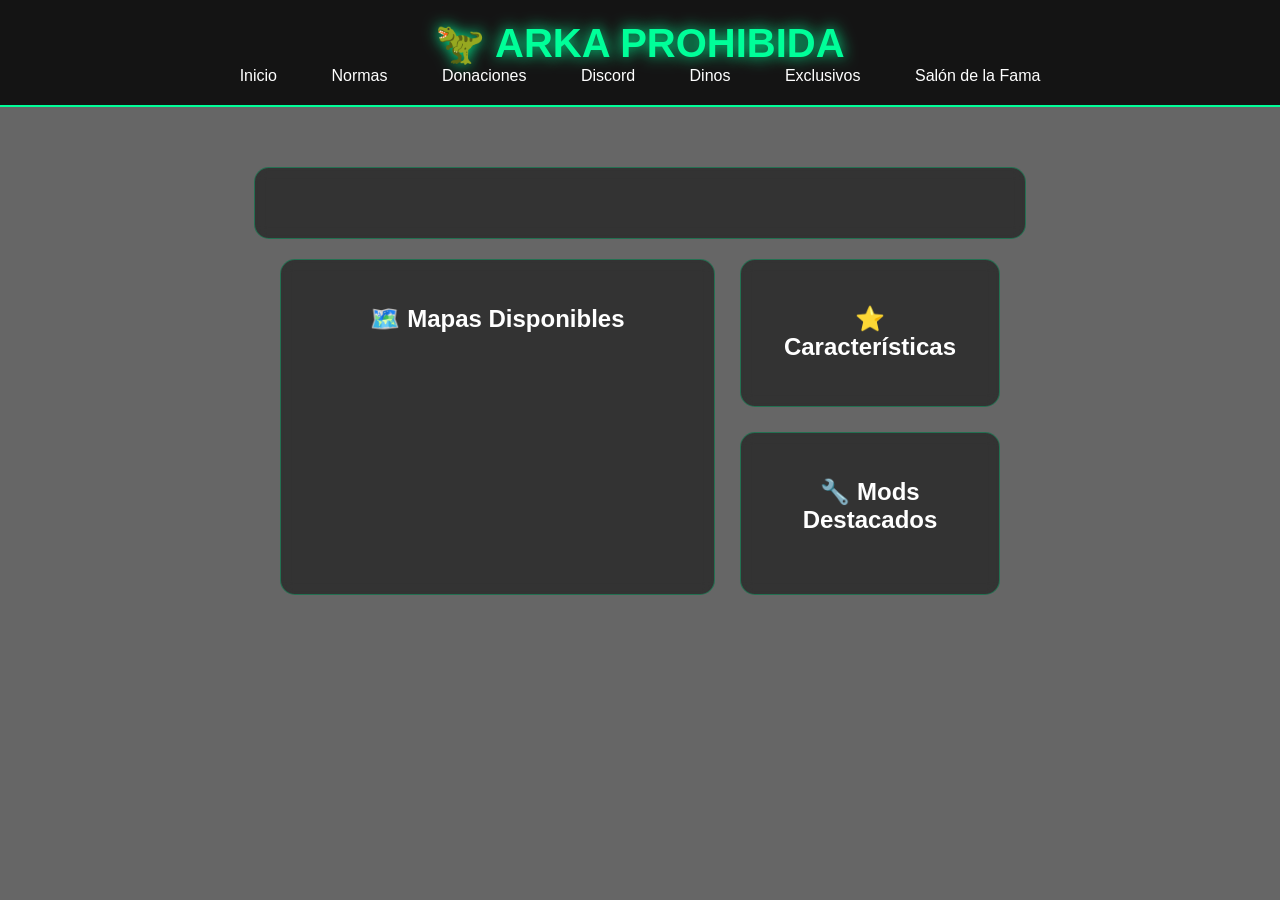
==== index.html @ 3c275d9d "Add Hall of Fame (Salón de la Fama) section with events and winners Adds a new page for event recaps" ====
<!DOCTYPE html>

<html lang="es">

<head>
    <meta charset="UTF-8">
    <meta name="viewport" content="width=device-width, initial-scale=1.0">
    <title>ARKA PROHIBIDA</title>
    <link rel="stylesheet" href="style.css">
</head>

<body>

<header>
    <h1>🦖 ARKA PROHIBIDA</h1>

<nav>
    <a href="index.html">Inicio</a>
    <a href="normas.html">Normas</a>
    <a href="donaciones.html">Donaciones</a>
    <a href="discord.html">Discord</a>
    <a href="dinos.html">Dinos</a>
    <a href="exclusivos.html">Exclusivos</a>
    <a href="hall-of-fame.html">Salón de la Fama</a>
</nav>


</header>

<div class="container">

<div class="box">
    <h2 id="welcomeTitle"></h2>
    <div id="welcomeText"></div>
</div>

<div class="content-row">

    <div class="box maps-box">
        <h2>🗺️ Mapas Disponibles</h2>

        <div class="maps-grid" id="mapsGrid"></div>
    </div>

    <div class="side-column">

        <div class="box">
            <h2>⭐ Características</h2>
            <div id="featuresList"></div>
        </div>

        <div class="box">
            <h2>🔧 Mods Destacados</h2>
            <div class="mod-list" id="modList"></div>
        </div>

    </div>

</div>

<div class="discord-float">
    <h2>💬 Discord</h2>
    <p class="discord-stats" id="discordStats">👥 Cargando...</p>
    <img class="qr-code" data-discord-qr alt="Código QR del Discord">
    <a class="btn discord-btn" data-discord-href target="_blank">🟦 UNIRSE</a>
</div>

<script src="site.js"></script>
<script src="home.js"></script>
<script src="script.js"></script>


</div>

</body>

</html>
---- style.css ----
body{
    margin:0;
    font-family: Arial, sans-serif;
    color:white;

    background: url("ark.png") no-repeat center center fixed;
    background-size: cover;
}
body::before{
    content:"";
    position:fixed;
    top:0;
    left:0;
    width:100%;
    height:100%;
    background:rgba(0,0,0,0.6);
    z-index:-1;
}
/* CABECERA */
header{
    background: rgba(0,0,0,0.8);
    padding:20px;
    text-align:center;
    border-bottom:2px solid #00ff99;
}

header h1{
    color:#00ff99;
    margin:0;
    text-shadow: 0 0 10px #00ff99;
}

/* MENÚ */
nav a{
    color:white;
    text-decoration:none;
    margin:10px;
    padding:10px 14px;
    border-radius:8px;
    border:1px solid transparent;
    transition:0.3s;
}

nav a:hover{
    background:#00ff99;
    color:black;
    border:1px solid #00ff99;
    box-shadow:0 0 15px #00ff99;
    transform:scale(1.05);
}
/* CONTENIDO */
.container{
    text-align:center;
    padding:40px;
}

/* CAJAS */
.box{
    background: rgba(0,0,0,0.5);
    width:60%;
    margin:20px auto;
    padding:25px;
    border-radius:15px;
    border:1px solid rgba(0,255,153,0.3);
    backdrop-filter: blur(6px);
    transition:0.3s;
}

header h1{
    color:#00ff99;
    margin:0;
    text-shadow:0 0 15px #00ff99;
    font-size:40px;
}
/* LINKS */
a{
    color:#00ff99;
}
.btn{
    display:inline-block;
    margin-top:10px;
    padding:10px 15px;
    background:#00ff99;
    color:black;
    text-decoration:none;
    border-radius:8px;
    transition:0.3s;
    font-weight:bold;
}

.btn:hover{
    background:white;
    box-shadow:0 0 15px #00ff99;
    transform:scale(1.05);
}
.discord-btn{
    background:#5865F2;
    color:white;
    font-size:18px;
    padding:15px 25px;
    border-radius:10px;
    display:inline-block;
    text-decoration:none;
    transition:0.3s;
    font-weight:bold;
}

.discord-btn:hover{
    background:#4752c4;
    transform:scale(1.05);
    box-shadow:0 0 20px #5865F2;
}

.content-row {
    display: flex;
    align-items: stretch;
    justify-content: center;
    gap: 25px;
    width: 60%;
    margin: 20px auto;
}

.content-row .box {
    width: auto;
    margin: 0;
}

.maps-box {
    flex: 2;
    min-width: 0;
}

.side-column {
    flex: 1;
    display: flex;
    flex-direction: column;
    gap: 25px;
    min-width: 260px;
}

.side-column .box:last-child {
    flex: 1;
    display: flex;
    flex-direction: column;
    justify-content: center;
}

.mod-list {
    display: flex;
    flex-direction: column;
    gap: 12px;
    margin-top: 15px;
}

.mod-item {
    display: flex;
    align-items: center;
    gap: 12px;
    justify-content: center;
}

.mod-item img {
    width: 32px;
    height: 32px;
    border-radius: 6px;
    border: 1px solid rgba(0, 255, 153, 0.4);
    flex-shrink: 0;
}

.qr-code {
    display: block;
    margin: 15px auto;
    border-radius: 8px;
    background: white;
    padding: 8px;
}

.discord-float {
    position: fixed;
    top: 50%;
    right: 25px;
    transform: translateY(-50%);
    z-index: 10;
    width: 170px;
    background: rgba(0,0,0,0.7);
    padding: 18px;
    border-radius: 15px;
    border: 1px solid rgba(0,255,153,0.3);
    backdrop-filter: blur(6px);
    text-align: center;
    transition: 0.3s;
}

.discord-float:hover {
    box-shadow: 0 0 20px #00ff99;
}

.discord-float h2 {
    margin: 0 0 5px;
    font-size: 18px;
}

.discord-stats {
    font-size: 12px;
    opacity: 0.85;
    margin: 0 0 8px;
}

.discord-float .qr-code {
    width: 120px;
    height: 120px;
    margin: 10px auto;
}

.discord-float .btn {
    width: 100%;
    box-sizing: border-box;
    padding: 10px;
    font-size: 14px;
}

@media (max-width: 1300px) {
    .discord-float {
        display: none;
    }
}

.rules-grid {
    display: grid;
    grid-template-columns: repeat(2, minmax(0, 1fr));
    gap: 25px;
    width: 60%;
    margin: 20px auto;
    align-items: stretch;
}

.rules-grid .box {
    width: auto;
    margin: 0;
}

@media (max-width: 900px) {
    .rules-grid {
        grid-template-columns: 1fr;
        width: 90%;
    }
}

.packs-grid {
    display: grid;
    grid-template-columns: repeat(3, minmax(0, 1fr));
    gap: 25px;
    width: 60%;
    margin: 20px auto;
    align-items: stretch;
}

.pack-card {
    width: auto;
    margin: 0;
    position: relative;
    display: flex;
    flex-direction: column;
    align-items: center;
    border-top: 4px solid transparent;
}

.pack-card:hover {
    transform: translateY(-8px);
}

.pack-card.bronze {
    border-top-color: #cd7f32;
}

.pack-card.silver {
    border-top-color: #c0c0c0;
}

.pack-card.gold {
    border-top-color: #ffd700;
    box-shadow: 0 0 20px rgba(255, 215, 0, 0.15);
}

.pack-card.featured {
    transform: scale(1.05);
    border: 1px solid rgba(0, 255, 153, 0.6);
    box-shadow: 0 0 25px rgba(0, 255, 153, 0.2);
}

.pack-card.featured:hover {
    transform: scale(1.05) translateY(-8px);
}

.badge {
    width: 90px;
    height: 90px;
    margin-bottom: 10px;
    filter: drop-shadow(0 4px 10px rgba(0, 0, 0, 0.5));
    transition: 0.3s;
}

.pack-card:hover .badge {
    transform: scale(1.08) rotate(-4deg);
}

.pack-points {
    opacity: 0.85;
}

.pack-price {
    font-size: 28px;
    font-weight: bold;
    color: #00ff99;
    text-shadow: 0 0 10px rgba(0, 255, 153, 0.4);
    margin: 5px 0;
}

.featured-tag {
    position: absolute;
    top: -14px;
    left: 50%;
    transform: translateX(-50%);
    background: #00ff99;
    color: black;
    font-weight: bold;
    font-size: 12px;
    padding: 5px 14px;
    border-radius: 20px;
    letter-spacing: 0.5px;
    box-shadow: 0 0 10px rgba(0, 255, 153, 0.6);
    white-space: nowrap;
}

@media (max-width: 900px) {
    .packs-grid {
        grid-template-columns: 1fr;
        width: 90%;
    }

    .pack-card.featured {
        transform: none;
    }

    .pack-card.featured:hover {
        transform: translateY(-8px);
    }
}

/* DINOS / EXCLUSIVOS */
.see-also {
    text-align: center;
    margin-top: 10px;
}

.inner-grid {
    width: 100%;
    margin: 15px 0 0;
    grid-template-columns: repeat(2, minmax(0, 1fr));
}

.inner-grid p {
    margin: 0;
    text-align: left;
}

@media (max-width: 900px) {
    .inner-grid {
        grid-template-columns: 1fr;
    }
}

@media (max-width: 900px) {
    .content-row {
        flex-direction: column;
        align-items: center;
    }

    .content-row .box {
        width: 90%;
    }

    .side-column {
        width: 90%;
    }
}

/* TIENDA - GRID DE CARTAS */
.shop-controls {
    display: flex;
    gap: 15px;
    width: 60%;
    margin: 30px auto 0;
    flex-wrap: wrap;
}

.shop-controls input,
.shop-controls select {
    flex: 1;
    min-width: 200px;
    background: rgba(0, 0, 0, 0.5);
    border: 1px solid rgba(0, 255, 153, 0.3);
    color: white;
    padding: 12px 16px;
    border-radius: 10px;
    font-size: 14px;
    font-family: inherit;
}

.shop-controls input:focus,
.shop-controls select:focus {
    outline: none;
    border-color: #00ff99;
    box-shadow: 0 0 10px rgba(0, 255, 153, 0.3);
}

.shop-controls select option {
    background: #111;
    color: white;
}

.shop-empty {
    grid-column: 1 / -1;
    text-align: center;
    opacity: 0.7;
    padding: 30px;
}

.shop-grid {
    display: grid;
    grid-template-columns: repeat(auto-fill, minmax(220px, 1fr));
    gap: 25px;
    width: 60%;
    margin: 25px auto 40px;
}

.dino-card {
    width: auto;
    margin: 0;
    padding: 18px;
    display: flex;
    flex-direction: column;
    align-items: center;
    text-align: center;
    cursor: pointer;
    position: relative;
    background: linear-gradient(180deg, rgba(0, 40, 25, 0.55), rgba(0, 0, 0, 0.65));
    border: 1px solid rgba(0, 255, 153, 0.25);
    box-shadow: 0 4px 18px rgba(0, 0, 0, 0.4);
    transition: transform 0.25s ease, box-shadow 0.25s ease, border-color 0.25s ease;
}

.dino-card:hover {
    transform: translateY(-6px);
    border-color: rgba(0, 255, 153, 0.6);
    box-shadow: 0 10px 28px rgba(0, 0, 0, 0.5), 0 0 22px rgba(0, 255, 153, 0.35);
}

.shop-tag {
    align-self: flex-start;
    background: rgba(0, 255, 153, 0.15);
    border: 1px solid rgba(0, 255, 153, 0.5);
    color: #00ff99;
    font-size: 11px;
    font-weight: bold;
    letter-spacing: 0.5px;
    padding: 4px 10px;
    border-radius: 20px;
    margin-bottom: 10px;
    text-transform: uppercase;
    text-shadow: 0 0 8px rgba(0, 255, 153, 0.5);
}

.dino-card img {
    width: 100%;
    aspect-ratio: 1 / 1;
    object-fit: contain;
    background: #e9e2cf;
    padding: 6px;
    box-sizing: border-box;
    border-radius: 10px;
    border: 1px solid rgba(0, 255, 153, 0.2);
    margin-bottom: 14px;
    filter: drop-shadow(0 6px 12px rgba(0, 0, 0, 0.5));
}

.dino-card h3 {
    margin: 0 0 14px;
    font-size: 16px;
    letter-spacing: 0.5px;
    text-transform: uppercase;
    position: relative;
    padding-bottom: 10px;
}

.dino-card h3::after {
    content: "";
    position: absolute;
    bottom: 0;
    left: 50%;
    transform: translateX(-50%);
    width: 36px;
    height: 2px;
    background: linear-gradient(90deg, transparent, #00ff99, transparent);
}

.dino-card .btn {
    margin-top: auto;
    width: 100%;
    box-sizing: border-box;
    background: linear-gradient(180deg, #00ff99, #00cc7a);
    box-shadow: 0 4px 12px rgba(0, 255, 153, 0.25);
}

.dino-card .btn:hover {
    background: linear-gradient(180deg, #33ffb0, #00ff99);
}

/* TIENDA - PANEL DE DETALLE */
.detail-panel {
    width: 70%;
    margin: 30px auto 40px;
    text-align: left;
}

.back-btn {
    background: transparent;
    border: 1px solid rgba(0, 255, 153, 0.4);
    color: #00ff99;
    cursor: pointer;
    font-family: inherit;
}

.back-btn:hover {
    background: #00ff99;
    color: black;
}

.detail-header {
    display: flex;
    align-items: center;
    gap: 25px;
    margin: 20px 0 30px;
}

.detail-header img {
    width: 140px;
    height: 140px;
    object-fit: contain;
    background: #e9e2cf;
    padding: 8px;
    box-sizing: border-box;
    border-radius: 12px;
    border: 1px solid rgba(0, 255, 153, 0.3);
    flex-shrink: 0;
    filter: drop-shadow(0 6px 12px rgba(0, 0, 0, 0.5));
}

.detail-header h2 {
    margin: 8px 0 0;
    font-size: 28px;
}

.variant-list {
    display: flex;
    flex-direction: column;
    gap: 20px;
}

.variant-card {
    width: auto;
    margin: 0;
    text-align: left;
    display: flex;
    flex-wrap: wrap;
    align-items: center;
    justify-content: space-between;
    gap: 20px;
}

.variant-card .variant-main {
    flex: 2;
    min-width: 240px;
}

.variant-card h3 {
    margin: 0 0 10px;
}

.variant-info {
    margin: 0;
    padding-left: 18px;
    font-size: 14px;
    line-height: 1.7;
    opacity: 0.9;
}

.variant-price {
    flex: 1;
    min-width: 160px;
    text-align: center;
    background: rgba(0, 255, 153, 0.08);
    border: 1px solid rgba(0, 255, 153, 0.3);
    border-radius: 10px;
    padding: 14px;
}

.price-label {
    display: block;
    font-size: 11px;
    letter-spacing: 1px;
    opacity: 0.75;
    margin-bottom: 6px;
}

.price-value {
    display: block;
    font-size: 22px;
    font-weight: bold;
    color: #00ff99;
    text-shadow: 0 0 10px rgba(0, 255, 153, 0.4);
}

@media (max-width: 900px) {
    .shop-controls,
    .shop-grid {
        width: 90%;
    }

    .detail-panel {
        width: 90%;
    }

    .detail-header {
        flex-direction: column;
        text-align: center;
    }

    .variant-card {
        flex-direction: column;
        align-items: stretch;
    }
}

.maps-grid {
    display: grid;
    grid-template-columns: repeat(3, minmax(0, 1fr));
    gap: 25px;
    margin-top: 30px;
    align-items: stretch;
}

.map-card:last-child {
    grid-column: 2;
}

.map-card {
    position: relative;
    overflow: hidden;
    border-radius: 15px;
    border: 1px solid rgba(0, 255, 153, 0.4);
    transition: 0.3s;
    aspect-ratio: 16 / 9;
    background: black;
}

.map-card:hover {
    transform: translateY(-6px);
    box-shadow: 0 0 20px #00ff99;
}

.map-card img {
    width: 100%;
    height: 100%;
    object-fit: cover;
    display: block;
}

/* SALÓN DE LA FAMA */
.events-list {
    display: flex;
    flex-direction: column;
    gap: 25px;
    width: 60%;
    margin: 20px auto;
}

.event-card {
    width: auto;
    margin: 0;
    text-align: left;
}

.event-image {
    display: block;
    width: 100%;
    max-height: 320px;
    object-fit: cover;
    border-radius: 10px;
    border: 1px solid rgba(0, 255, 153, 0.3);
    margin-bottom: 16px;
}

.event-header {
    display: flex;
    align-items: baseline;
    justify-content: space-between;
    flex-wrap: wrap;
    gap: 10px;
}

.event-header h2 {
    margin: 0;
}

.event-date {
    font-size: 13px;
    opacity: 0.75;
    text-transform: capitalize;
}

.event-desc {
    margin: 10px 0 0;
    opacity: 0.9;
}

.podium {
    display: flex;
    gap: 20px;
    flex-wrap: wrap;
    justify-content: center;
    margin-top: 20px;
}

.podium-item {
    flex: 1;
    min-width: 140px;
    text-align: center;
    background: rgba(0, 255, 153, 0.08);
    border: 1px solid rgba(0, 255, 153, 0.3);
    border-radius: 10px;
    padding: 16px;
    transition: 0.3s;
}

.podium-item:hover {
    transform: translateY(-4px);
}

.podium-item .badge {
    width: 60px;
    height: 60px;
    margin-bottom: 8px;
}

.podium-item.podium-gold {
    border-color: rgba(255, 215, 0, 0.6);
    box-shadow: 0 0 15px rgba(255, 215, 0, 0.15);
}

.podium-player {
    margin: 0;
    font-weight: bold;
}

.podium-prize {
    margin: 4px 0 0;
    font-size: 13px;
    color: #00ff99;
}

@media (max-width: 900px) {
    .events-list {
        width: 90%;
    }
}
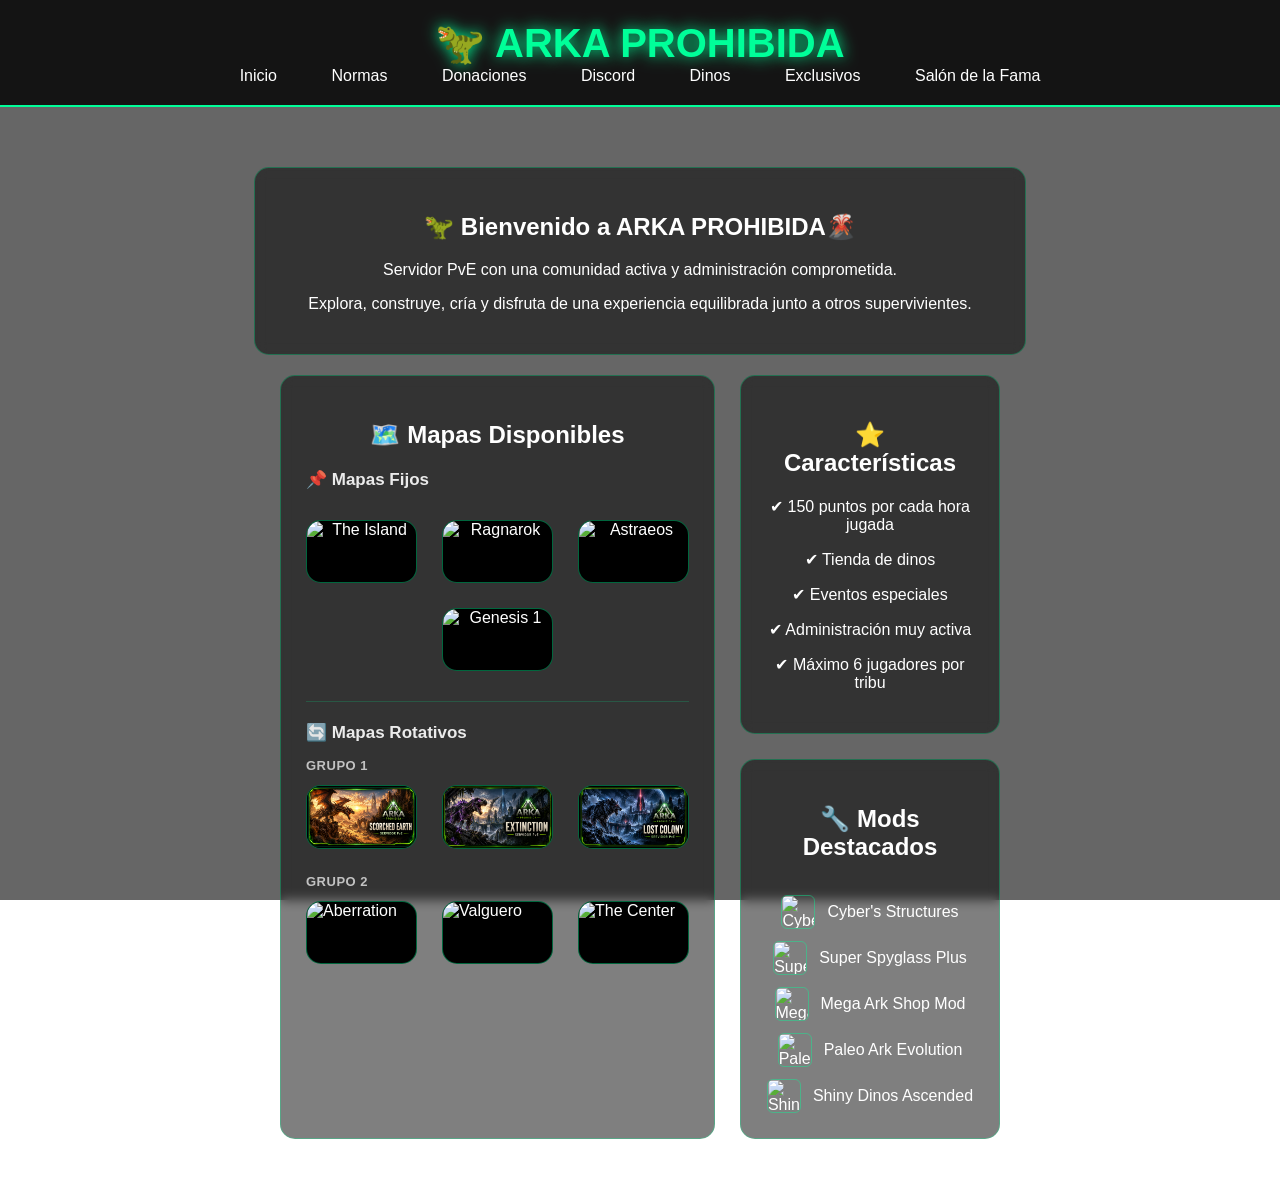
==== commit 506d0aa1: "Split homepage maps into Mapas Fijos and Mapas Rotativos (2 groups) Mapas Fijos: Island, Ragnarok, A" ====
--- a/index.html
+++ b/index.html
@@ -39,7 +39,11 @@
     <div class="box maps-box">
         <h2>🗺️ Mapas Disponibles</h2>
 
+        <h3 class="maps-subheading">📌 Mapas Fijos</h3>
         <div class="maps-grid" id="mapsGrid"></div>
+
+        <h3 class="maps-subheading with-divider">🔄 Mapas Rotativos</h3>
+        <div id="mapsRotativos"></div>
     </div>
 
     <div class="side-column">
--- a/style.css
+++ b/style.css
@@ -650,8 +650,41 @@
     align-items: stretch;
 }
 
-.map-card:last-child {
+#mapsGrid .map-card:last-child {
     grid-column: 2;
+}
+
+.maps-subheading {
+    text-align: left;
+    font-size: 17px;
+    margin: 20px 0 0;
+    opacity: 0.9;
+}
+
+.maps-subheading.with-divider {
+    border-top: 1px solid rgba(0, 255, 153, 0.2);
+    padding-top: 20px;
+    margin-top: 30px;
+}
+
+.rotativos-group {
+    text-align: left;
+}
+
+.rotativos-group + .rotativos-group {
+    margin-top: 25px;
+}
+
+.rotativos-label {
+    margin: 15px 0 12px;
+    font-size: 13px;
+    letter-spacing: 0.5px;
+    text-transform: uppercase;
+    opacity: 0.7;
+}
+
+.rotativos-grid {
+    margin-top: 0;
 }
 
 .map-card {
@@ -678,11 +711,12 @@
 
 /* SALÓN DE LA FAMA */
 .events-list {
-    display: flex;
-    flex-direction: column;
+    display: grid;
+    grid-template-columns: repeat(auto-fill, minmax(340px, 1fr));
     gap: 25px;
-    width: 60%;
+    width: 85%;
     margin: 20px auto;
+    align-items: start;
 }
 
 .event-card {
@@ -694,7 +728,7 @@
 .event-image {
     display: block;
     width: 100%;
-    max-height: 320px;
+    max-height: 180px;
     object-fit: cover;
     border-radius: 10px;
     border: 1px solid rgba(0, 255, 153, 0.3);
@@ -769,6 +803,32 @@
     color: #00ff99;
 }
 
+.participants {
+    margin-top: 24px;
+    padding-top: 18px;
+    border-top: 1px solid rgba(0, 255, 153, 0.2);
+}
+
+.participants h3 {
+    margin: 0 0 12px;
+    font-size: 15px;
+    opacity: 0.85;
+}
+
+.participants-list {
+    display: flex;
+    flex-wrap: wrap;
+    gap: 10px;
+}
+
+.participant-chip {
+    background: rgba(0, 255, 153, 0.08);
+    border: 1px solid rgba(0, 255, 153, 0.25);
+    border-radius: 20px;
+    padding: 6px 14px;
+    font-size: 13px;
+}
+
 @media (max-width: 900px) {
     .events-list {
         width: 90%;
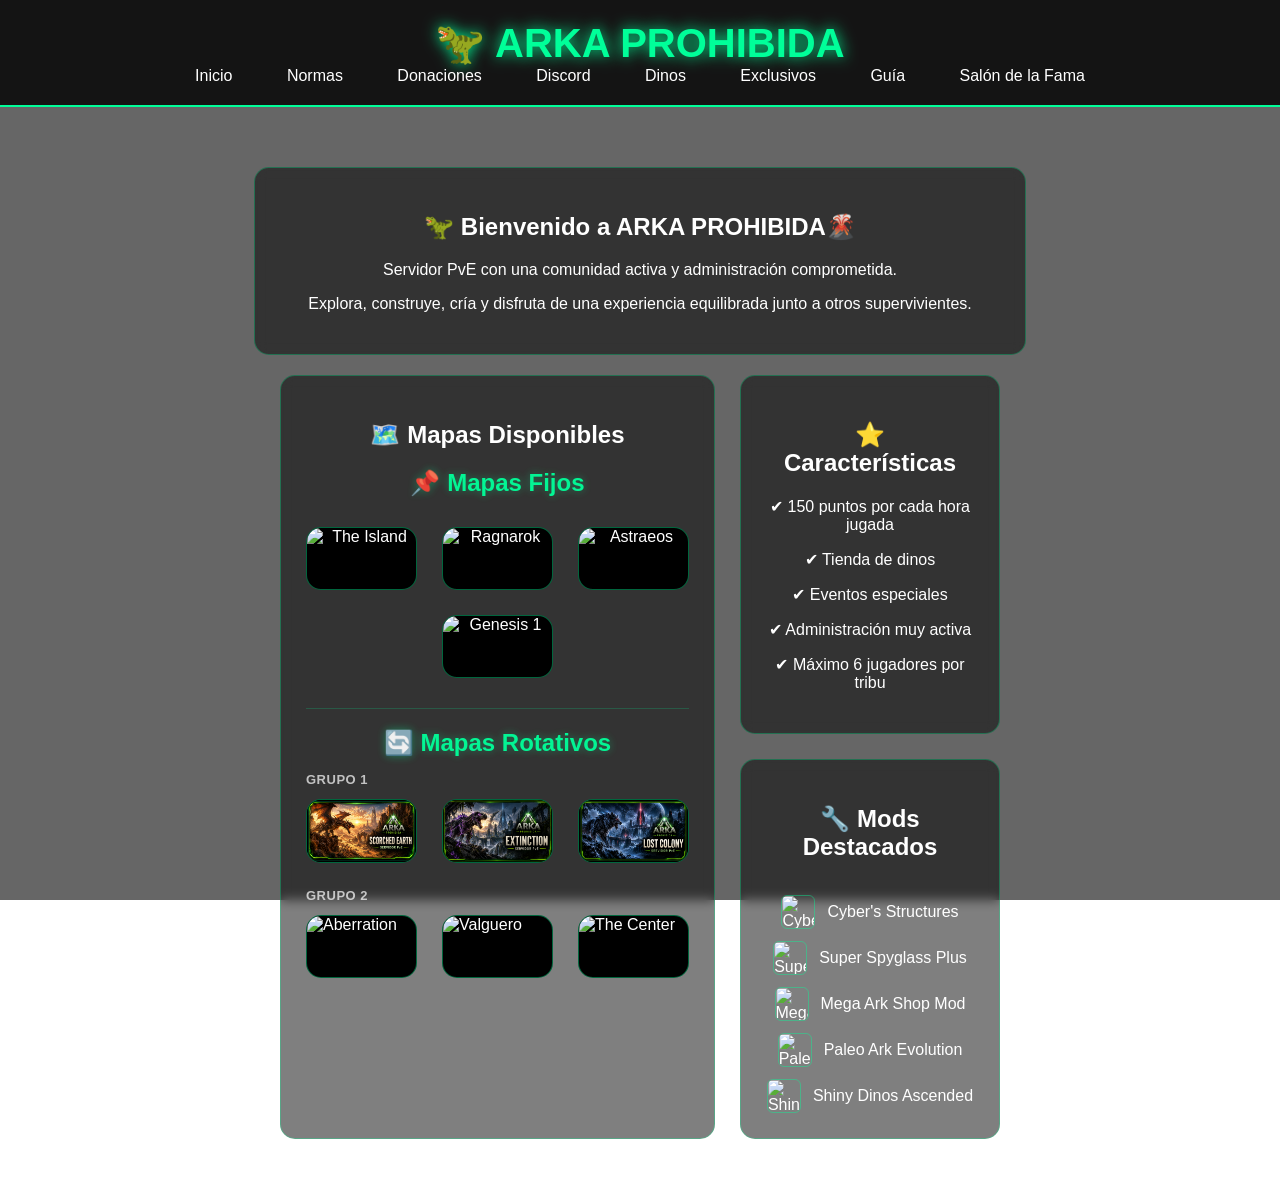
==== commit c46052f2: "Add Guía de Tameo page with taming info for all shop dinos Prefilled from the ARK wiki: method, favo" ====
--- a/index.html
+++ b/index.html
@@ -21,6 +21,7 @@
     <a href="discord.html">Discord</a>
     <a href="dinos.html">Dinos</a>
     <a href="exclusivos.html">Exclusivos</a>
+    <a href="guia.html">Guía</a>
     <a href="hall-of-fame.html">Salón de la Fama</a>
 </nav>
 
--- a/style.css
+++ b/style.css
@@ -655,10 +655,12 @@
 }
 
 .maps-subheading {
-    text-align: left;
-    font-size: 17px;
+    text-align: center;
+    font-size: 24px;
     margin: 20px 0 0;
-    opacity: 0.9;
+    opacity: 0.95;
+    color: #00ff99;
+    text-shadow: 0 0 10px rgba(0, 255, 153, 0.4);
 }
 
 .maps-subheading.with-divider {
@@ -833,4 +835,33 @@
     .events-list {
         width: 90%;
     }
-}+}
+/* GUÍA DE TAMEO */
+[hidden] {
+    display: none !important;
+}
+
+.guide-info {
+    display: flex;
+    flex-direction: column;
+    gap: 16px;
+}
+
+.guide-row {
+    width: auto;
+    margin: 0;
+    text-align: left;
+}
+
+.guide-row .price-label {
+    color: #00ff99;
+}
+
+.guide-row p {
+    margin: 0;
+    line-height: 1.6;
+}
+
+.guide-info .btn {
+    align-self: flex-start;
+}
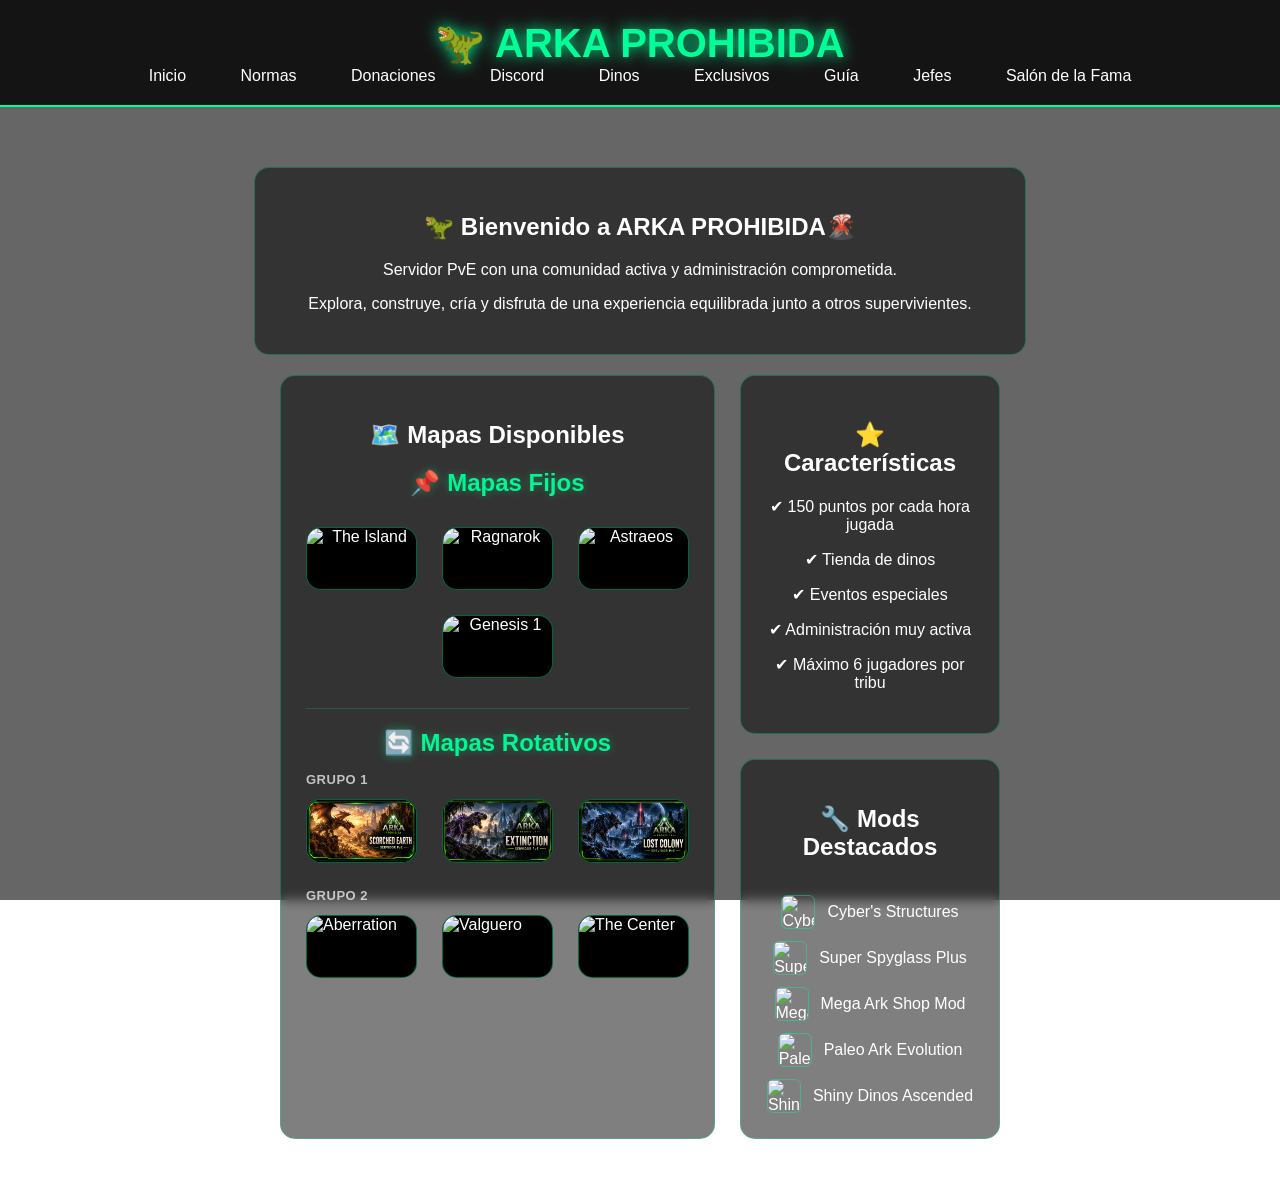
==== commit 2b6b521d: "Add Jefes page with bosses, tributes and Tek unlocks per map Click a map to see its bosses: summon l" ====
--- a/index.html
+++ b/index.html
@@ -22,6 +22,7 @@
     <a href="dinos.html">Dinos</a>
     <a href="exclusivos.html">Exclusivos</a>
     <a href="guia.html">Guía</a>
+    <a href="jefes.html">Jefes</a>
     <a href="hall-of-fame.html">Salón de la Fama</a>
 </nav>
 
--- a/style.css
+++ b/style.css
@@ -1,840 +1,840 @@
-body{
-    margin:0;
-    font-family: Arial, sans-serif;
-    color:white;
-
-    background: url("ark.png") no-repeat center center fixed;
-    background-size: cover;
-}
-body::before{
-    content:"";
-    position:fixed;
-    top:0;
-    left:0;
-    width:100%;
-    height:100%;
-    background:rgba(0,0,0,0.6);
-    z-index:-1;
-}
-/* CABECERA */
-header{
-    background: rgba(0,0,0,0.8);
-    padding:20px;
-    text-align:center;
-    border-bottom:2px solid #00ff99;
-}
-
-header h1{
-    color:#00ff99;
-    margin:0;
-    text-shadow: 0 0 10px #00ff99;
-}
-
-/* MENÚ */
-nav a{
-    color:white;
-    text-decoration:none;
-    margin:10px;
-    padding:10px 14px;
-    border-radius:8px;
-    border:1px solid transparent;
-    transition:0.3s;
-}
-
-nav a:hover{
-    background:#00ff99;
-    color:black;
-    border:1px solid #00ff99;
-    box-shadow:0 0 15px #00ff99;
-    transform:scale(1.05);
-}
-/* CONTENIDO */
-.container{
-    text-align:center;
-    padding:40px;
-}
-
-/* CAJAS */
-.box{
-    background: rgba(0,0,0,0.5);
-    width:60%;
-    margin:20px auto;
-    padding:25px;
-    border-radius:15px;
-    border:1px solid rgba(0,255,153,0.3);
-    backdrop-filter: blur(6px);
-    transition:0.3s;
-}
-
-header h1{
-    color:#00ff99;
-    margin:0;
-    text-shadow:0 0 15px #00ff99;
-    font-size:40px;
-}
-/* LINKS */
-a{
-    color:#00ff99;
-}
-.btn{
-    display:inline-block;
-    margin-top:10px;
-    padding:10px 15px;
-    background:#00ff99;
-    color:black;
-    text-decoration:none;
-    border-radius:8px;
-    transition:0.3s;
-    font-weight:bold;
-}
-
-.btn:hover{
-    background:white;
-    box-shadow:0 0 15px #00ff99;
-    transform:scale(1.05);
-}
-.discord-btn{
-    background:#5865F2;
-    color:white;
-    font-size:18px;
-    padding:15px 25px;
-    border-radius:10px;
-    display:inline-block;
-    text-decoration:none;
-    transition:0.3s;
-    font-weight:bold;
-}
-
-.discord-btn:hover{
-    background:#4752c4;
-    transform:scale(1.05);
-    box-shadow:0 0 20px #5865F2;
-}
-
-.content-row {
-    display: flex;
-    align-items: stretch;
-    justify-content: center;
-    gap: 25px;
-    width: 60%;
-    margin: 20px auto;
-}
-
-.content-row .box {
-    width: auto;
-    margin: 0;
-}
-
-.maps-box {
-    flex: 2;
-    min-width: 0;
-}
-
-.side-column {
-    flex: 1;
-    display: flex;
-    flex-direction: column;
-    gap: 25px;
-    min-width: 260px;
-}
-
-.side-column .box:last-child {
-    flex: 1;
-    display: flex;
-    flex-direction: column;
-    justify-content: center;
-}
-
-.mod-list {
-    display: flex;
-    flex-direction: column;
-    gap: 12px;
-    margin-top: 15px;
-}
-
-.mod-item {
-    display: flex;
-    align-items: center;
-    gap: 12px;
-    justify-content: center;
-}
-
-.mod-item img {
-    width: 32px;
-    height: 32px;
-    border-radius: 6px;
-    border: 1px solid rgba(0, 255, 153, 0.4);
-    flex-shrink: 0;
-}
-
-.qr-code {
-    display: block;
-    margin: 15px auto;
-    border-radius: 8px;
-    background: white;
-    padding: 8px;
-}
-
-.discord-float {
-    position: fixed;
-    top: 50%;
-    right: 25px;
-    transform: translateY(-50%);
-    z-index: 10;
-    width: 170px;
-    background: rgba(0,0,0,0.7);
-    padding: 18px;
-    border-radius: 15px;
-    border: 1px solid rgba(0,255,153,0.3);
-    backdrop-filter: blur(6px);
-    text-align: center;
-    transition: 0.3s;
-}
-
-.discord-float:hover {
-    box-shadow: 0 0 20px #00ff99;
-}
-
-.discord-float h2 {
-    margin: 0 0 5px;
-    font-size: 18px;
-}
-
-.discord-stats {
-    font-size: 12px;
-    opacity: 0.85;
-    margin: 0 0 8px;
-}
-
-.discord-float .qr-code {
-    width: 120px;
-    height: 120px;
-    margin: 10px auto;
-}
-
-.discord-float .btn {
-    width: 100%;
-    box-sizing: border-box;
-    padding: 10px;
-    font-size: 14px;
-}
-
-@media (max-width: 1300px) {
-    .discord-float {
-        display: none;
-    }
-}
-
-.rules-grid {
-    display: grid;
-    grid-template-columns: repeat(2, minmax(0, 1fr));
-    gap: 25px;
-    width: 60%;
-    margin: 20px auto;
-    align-items: stretch;
-}
-
-.rules-grid .box {
-    width: auto;
-    margin: 0;
-}
-
-@media (max-width: 900px) {
-    .rules-grid {
-        grid-template-columns: 1fr;
-        width: 90%;
-    }
-}
-
-.packs-grid {
-    display: grid;
-    grid-template-columns: repeat(3, minmax(0, 1fr));
-    gap: 25px;
-    width: 60%;
-    margin: 20px auto;
-    align-items: stretch;
-}
-
-.pack-card {
-    width: auto;
-    margin: 0;
-    position: relative;
-    display: flex;
-    flex-direction: column;
-    align-items: center;
-    border-top: 4px solid transparent;
-}
-
-.pack-card:hover {
-    transform: translateY(-8px);
-}
-
-.pack-card.bronze {
-    border-top-color: #cd7f32;
-}
-
-.pack-card.silver {
-    border-top-color: #c0c0c0;
-}
-
-.pack-card.gold {
-    border-top-color: #ffd700;
-    box-shadow: 0 0 20px rgba(255, 215, 0, 0.15);
-}
-
-.pack-card.featured {
-    transform: scale(1.05);
-    border: 1px solid rgba(0, 255, 153, 0.6);
-    box-shadow: 0 0 25px rgba(0, 255, 153, 0.2);
-}
-
-.pack-card.featured:hover {
-    transform: scale(1.05) translateY(-8px);
-}
-
-.badge {
-    width: 90px;
-    height: 90px;
-    margin-bottom: 10px;
-    filter: drop-shadow(0 4px 10px rgba(0, 0, 0, 0.5));
-    transition: 0.3s;
-}
-
-.pack-card:hover .badge {
-    transform: scale(1.08) rotate(-4deg);
-}
-
-.pack-points {
-    opacity: 0.85;
-}
-
-.pack-price {
-    font-size: 28px;
-    font-weight: bold;
-    color: #00ff99;
-    text-shadow: 0 0 10px rgba(0, 255, 153, 0.4);
-    margin: 5px 0;
-}
-
-.featured-tag {
-    position: absolute;
-    top: -14px;
-    left: 50%;
-    transform: translateX(-50%);
-    background: #00ff99;
-    color: black;
-    font-weight: bold;
-    font-size: 12px;
-    padding: 5px 14px;
-    border-radius: 20px;
-    letter-spacing: 0.5px;
-    box-shadow: 0 0 10px rgba(0, 255, 153, 0.6);
-    white-space: nowrap;
-}
-
-@media (max-width: 900px) {
-    .packs-grid {
-        grid-template-columns: 1fr;
-        width: 90%;
-    }
-
-    .pack-card.featured {
-        transform: none;
-    }
-
-    .pack-card.featured:hover {
-        transform: translateY(-8px);
-    }
-}
-
-/* DINOS / EXCLUSIVOS */
-.see-also {
-    text-align: center;
-    margin-top: 10px;
-}
-
-.inner-grid {
-    width: 100%;
-    margin: 15px 0 0;
-    grid-template-columns: repeat(2, minmax(0, 1fr));
-}
-
-.inner-grid p {
-    margin: 0;
-    text-align: left;
-}
-
-@media (max-width: 900px) {
-    .inner-grid {
-        grid-template-columns: 1fr;
-    }
-}
-
-@media (max-width: 900px) {
-    .content-row {
-        flex-direction: column;
-        align-items: center;
-    }
-
-    .content-row .box {
-        width: 90%;
-    }
-
-    .side-column {
-        width: 90%;
-    }
-}
-
-/* TIENDA - GRID DE CARTAS */
-.shop-controls {
-    display: flex;
-    gap: 15px;
-    width: 60%;
-    margin: 30px auto 0;
-    flex-wrap: wrap;
-}
-
-.shop-controls input,
-.shop-controls select {
-    flex: 1;
-    min-width: 200px;
-    background: rgba(0, 0, 0, 0.5);
-    border: 1px solid rgba(0, 255, 153, 0.3);
-    color: white;
-    padding: 12px 16px;
-    border-radius: 10px;
-    font-size: 14px;
-    font-family: inherit;
-}
-
-.shop-controls input:focus,
-.shop-controls select:focus {
-    outline: none;
-    border-color: #00ff99;
-    box-shadow: 0 0 10px rgba(0, 255, 153, 0.3);
-}
-
-.shop-controls select option {
-    background: #111;
-    color: white;
-}
-
-.shop-empty {
-    grid-column: 1 / -1;
-    text-align: center;
-    opacity: 0.7;
-    padding: 30px;
-}
-
-.shop-grid {
-    display: grid;
-    grid-template-columns: repeat(auto-fill, minmax(220px, 1fr));
-    gap: 25px;
-    width: 60%;
-    margin: 25px auto 40px;
-}
-
-.dino-card {
-    width: auto;
-    margin: 0;
-    padding: 18px;
-    display: flex;
-    flex-direction: column;
-    align-items: center;
-    text-align: center;
-    cursor: pointer;
-    position: relative;
-    background: linear-gradient(180deg, rgba(0, 40, 25, 0.55), rgba(0, 0, 0, 0.65));
-    border: 1px solid rgba(0, 255, 153, 0.25);
-    box-shadow: 0 4px 18px rgba(0, 0, 0, 0.4);
-    transition: transform 0.25s ease, box-shadow 0.25s ease, border-color 0.25s ease;
-}
-
-.dino-card:hover {
-    transform: translateY(-6px);
-    border-color: rgba(0, 255, 153, 0.6);
-    box-shadow: 0 10px 28px rgba(0, 0, 0, 0.5), 0 0 22px rgba(0, 255, 153, 0.35);
-}
-
-.shop-tag {
-    align-self: flex-start;
-    background: rgba(0, 255, 153, 0.15);
-    border: 1px solid rgba(0, 255, 153, 0.5);
-    color: #00ff99;
-    font-size: 11px;
-    font-weight: bold;
-    letter-spacing: 0.5px;
-    padding: 4px 10px;
-    border-radius: 20px;
-    margin-bottom: 10px;
-    text-transform: uppercase;
-    text-shadow: 0 0 8px rgba(0, 255, 153, 0.5);
-}
-
-.dino-card img {
-    width: 100%;
-    aspect-ratio: 1 / 1;
-    object-fit: contain;
-    background: #e9e2cf;
-    padding: 6px;
-    box-sizing: border-box;
-    border-radius: 10px;
-    border: 1px solid rgba(0, 255, 153, 0.2);
-    margin-bottom: 14px;
-    filter: drop-shadow(0 6px 12px rgba(0, 0, 0, 0.5));
-}
-
-.dino-card h3 {
-    margin: 0 0 14px;
-    font-size: 16px;
-    letter-spacing: 0.5px;
-    text-transform: uppercase;
-    position: relative;
-    padding-bottom: 10px;
-}
-
-.dino-card h3::after {
-    content: "";
-    position: absolute;
-    bottom: 0;
-    left: 50%;
-    transform: translateX(-50%);
-    width: 36px;
-    height: 2px;
-    background: linear-gradient(90deg, transparent, #00ff99, transparent);
-}
-
-.dino-card .btn {
-    margin-top: auto;
-    width: 100%;
-    box-sizing: border-box;
-    background: linear-gradient(180deg, #00ff99, #00cc7a);
-    box-shadow: 0 4px 12px rgba(0, 255, 153, 0.25);
-}
-
-.dino-card .btn:hover {
-    background: linear-gradient(180deg, #33ffb0, #00ff99);
-}
-
-/* TIENDA - PANEL DE DETALLE */
-.detail-panel {
-    width: 70%;
-    margin: 30px auto 40px;
-    text-align: left;
-}
-
-.back-btn {
-    background: transparent;
-    border: 1px solid rgba(0, 255, 153, 0.4);
-    color: #00ff99;
-    cursor: pointer;
-    font-family: inherit;
-}
-
-.back-btn:hover {
-    background: #00ff99;
-    color: black;
-}
-
-.detail-header {
-    display: flex;
-    align-items: center;
-    gap: 25px;
-    margin: 20px 0 30px;
-}
-
-.detail-header img {
-    width: 140px;
-    height: 140px;
-    object-fit: contain;
-    background: #e9e2cf;
-    padding: 8px;
-    box-sizing: border-box;
-    border-radius: 12px;
-    border: 1px solid rgba(0, 255, 153, 0.3);
-    flex-shrink: 0;
-    filter: drop-shadow(0 6px 12px rgba(0, 0, 0, 0.5));
-}
-
-.detail-header h2 {
-    margin: 8px 0 0;
-    font-size: 28px;
-}
-
-.variant-list {
-    display: flex;
-    flex-direction: column;
-    gap: 20px;
-}
-
-.variant-card {
-    width: auto;
-    margin: 0;
-    text-align: left;
-    display: flex;
-    flex-wrap: wrap;
-    align-items: center;
-    justify-content: space-between;
-    gap: 20px;
-}
-
-.variant-card .variant-main {
-    flex: 2;
-    min-width: 240px;
-}
-
-.variant-card h3 {
-    margin: 0 0 10px;
-}
-
-.variant-info {
-    margin: 0;
-    padding-left: 18px;
-    font-size: 14px;
-    line-height: 1.7;
-    opacity: 0.9;
-}
-
-.variant-price {
-    flex: 1;
-    min-width: 160px;
-    text-align: center;
-    background: rgba(0, 255, 153, 0.08);
-    border: 1px solid rgba(0, 255, 153, 0.3);
-    border-radius: 10px;
-    padding: 14px;
-}
-
-.price-label {
-    display: block;
-    font-size: 11px;
-    letter-spacing: 1px;
-    opacity: 0.75;
-    margin-bottom: 6px;
-}
-
-.price-value {
-    display: block;
-    font-size: 22px;
-    font-weight: bold;
-    color: #00ff99;
-    text-shadow: 0 0 10px rgba(0, 255, 153, 0.4);
-}
-
-@media (max-width: 900px) {
-    .shop-controls,
-    .shop-grid {
-        width: 90%;
-    }
-
-    .detail-panel {
-        width: 90%;
-    }
-
-    .detail-header {
-        flex-direction: column;
-        text-align: center;
-    }
-
-    .variant-card {
-        flex-direction: column;
-        align-items: stretch;
-    }
-}
-
-.maps-grid {
-    display: grid;
-    grid-template-columns: repeat(3, minmax(0, 1fr));
-    gap: 25px;
-    margin-top: 30px;
-    align-items: stretch;
-}
-
-#mapsGrid .map-card:last-child {
-    grid-column: 2;
-}
-
-.maps-subheading {
-    text-align: center;
-    font-size: 24px;
-    margin: 20px 0 0;
-    opacity: 0.95;
-    color: #00ff99;
-    text-shadow: 0 0 10px rgba(0, 255, 153, 0.4);
-}
-
-.maps-subheading.with-divider {
-    border-top: 1px solid rgba(0, 255, 153, 0.2);
-    padding-top: 20px;
-    margin-top: 30px;
-}
-
-.rotativos-group {
-    text-align: left;
-}
-
-.rotativos-group + .rotativos-group {
-    margin-top: 25px;
-}
-
-.rotativos-label {
-    margin: 15px 0 12px;
-    font-size: 13px;
-    letter-spacing: 0.5px;
-    text-transform: uppercase;
-    opacity: 0.7;
-}
-
-.rotativos-grid {
-    margin-top: 0;
-}
-
-.map-card {
-    position: relative;
-    overflow: hidden;
-    border-radius: 15px;
-    border: 1px solid rgba(0, 255, 153, 0.4);
-    transition: 0.3s;
-    aspect-ratio: 16 / 9;
-    background: black;
-}
-
-.map-card:hover {
-    transform: translateY(-6px);
-    box-shadow: 0 0 20px #00ff99;
-}
-
-.map-card img {
-    width: 100%;
-    height: 100%;
-    object-fit: cover;
-    display: block;
-}
-
-/* SALÓN DE LA FAMA */
-.events-list {
-    display: grid;
-    grid-template-columns: repeat(auto-fill, minmax(340px, 1fr));
-    gap: 25px;
-    width: 85%;
-    margin: 20px auto;
-    align-items: start;
-}
-
-.event-card {
-    width: auto;
-    margin: 0;
-    text-align: left;
-}
-
-.event-image {
-    display: block;
-    width: 100%;
-    max-height: 180px;
-    object-fit: cover;
-    border-radius: 10px;
-    border: 1px solid rgba(0, 255, 153, 0.3);
-    margin-bottom: 16px;
-}
-
-.event-header {
-    display: flex;
-    align-items: baseline;
-    justify-content: space-between;
-    flex-wrap: wrap;
-    gap: 10px;
-}
-
-.event-header h2 {
-    margin: 0;
-}
-
-.event-date {
-    font-size: 13px;
-    opacity: 0.75;
-    text-transform: capitalize;
-}
-
-.event-desc {
-    margin: 10px 0 0;
-    opacity: 0.9;
-}
-
-.podium {
-    display: flex;
-    gap: 20px;
-    flex-wrap: wrap;
-    justify-content: center;
-    margin-top: 20px;
-}
-
-.podium-item {
-    flex: 1;
-    min-width: 140px;
-    text-align: center;
-    background: rgba(0, 255, 153, 0.08);
-    border: 1px solid rgba(0, 255, 153, 0.3);
-    border-radius: 10px;
-    padding: 16px;
-    transition: 0.3s;
-}
-
-.podium-item:hover {
-    transform: translateY(-4px);
-}
-
-.podium-item .badge {
-    width: 60px;
-    height: 60px;
-    margin-bottom: 8px;
-}
-
-.podium-item.podium-gold {
-    border-color: rgba(255, 215, 0, 0.6);
-    box-shadow: 0 0 15px rgba(255, 215, 0, 0.15);
-}
-
-.podium-player {
-    margin: 0;
-    font-weight: bold;
-}
-
-.podium-prize {
-    margin: 4px 0 0;
-    font-size: 13px;
-    color: #00ff99;
-}
-
-.participants {
-    margin-top: 24px;
-    padding-top: 18px;
-    border-top: 1px solid rgba(0, 255, 153, 0.2);
-}
-
-.participants h3 {
-    margin: 0 0 12px;
-    font-size: 15px;
-    opacity: 0.85;
-}
-
-.participants-list {
-    display: flex;
-    flex-wrap: wrap;
-    gap: 10px;
-}
-
-.participant-chip {
-    background: rgba(0, 255, 153, 0.08);
-    border: 1px solid rgba(0, 255, 153, 0.25);
-    border-radius: 20px;
-    padding: 6px 14px;
-    font-size: 13px;
-}
-
-@media (max-width: 900px) {
-    .events-list {
-        width: 90%;
-    }
+body{
+    margin:0;
+    font-family: Arial, sans-serif;
+    color:white;
+
+    background: url("ark.png") no-repeat center center fixed;
+    background-size: cover;
+}
+body::before{
+    content:"";
+    position:fixed;
+    top:0;
+    left:0;
+    width:100%;
+    height:100%;
+    background:rgba(0,0,0,0.6);
+    z-index:-1;
+}
+/* CABECERA */
+header{
+    background: rgba(0,0,0,0.8);
+    padding:20px;
+    text-align:center;
+    border-bottom:2px solid #00ff99;
+}
+
+header h1{
+    color:#00ff99;
+    margin:0;
+    text-shadow: 0 0 10px #00ff99;
+}
+
+/* MENÚ */
+nav a{
+    color:white;
+    text-decoration:none;
+    margin:10px;
+    padding:10px 14px;
+    border-radius:8px;
+    border:1px solid transparent;
+    transition:0.3s;
+}
+
+nav a:hover{
+    background:#00ff99;
+    color:black;
+    border:1px solid #00ff99;
+    box-shadow:0 0 15px #00ff99;
+    transform:scale(1.05);
+}
+/* CONTENIDO */
+.container{
+    text-align:center;
+    padding:40px;
+}
+
+/* CAJAS */
+.box{
+    background: rgba(0,0,0,0.5);
+    width:60%;
+    margin:20px auto;
+    padding:25px;
+    border-radius:15px;
+    border:1px solid rgba(0,255,153,0.3);
+    backdrop-filter: blur(6px);
+    transition:0.3s;
+}
+
+header h1{
+    color:#00ff99;
+    margin:0;
+    text-shadow:0 0 15px #00ff99;
+    font-size:40px;
+}
+/* LINKS */
+a{
+    color:#00ff99;
+}
+.btn{
+    display:inline-block;
+    margin-top:10px;
+    padding:10px 15px;
+    background:#00ff99;
+    color:black;
+    text-decoration:none;
+    border-radius:8px;
+    transition:0.3s;
+    font-weight:bold;
+}
+
+.btn:hover{
+    background:white;
+    box-shadow:0 0 15px #00ff99;
+    transform:scale(1.05);
+}
+.discord-btn{
+    background:#5865F2;
+    color:white;
+    font-size:18px;
+    padding:15px 25px;
+    border-radius:10px;
+    display:inline-block;
+    text-decoration:none;
+    transition:0.3s;
+    font-weight:bold;
+}
+
+.discord-btn:hover{
+    background:#4752c4;
+    transform:scale(1.05);
+    box-shadow:0 0 20px #5865F2;
+}
+
+.content-row {
+    display: flex;
+    align-items: stretch;
+    justify-content: center;
+    gap: 25px;
+    width: 60%;
+    margin: 20px auto;
+}
+
+.content-row .box {
+    width: auto;
+    margin: 0;
+}
+
+.maps-box {
+    flex: 2;
+    min-width: 0;
+}
+
+.side-column {
+    flex: 1;
+    display: flex;
+    flex-direction: column;
+    gap: 25px;
+    min-width: 260px;
+}
+
+.side-column .box:last-child {
+    flex: 1;
+    display: flex;
+    flex-direction: column;
+    justify-content: center;
+}
+
+.mod-list {
+    display: flex;
+    flex-direction: column;
+    gap: 12px;
+    margin-top: 15px;
+}
+
+.mod-item {
+    display: flex;
+    align-items: center;
+    gap: 12px;
+    justify-content: center;
+}
+
+.mod-item img {
+    width: 32px;
+    height: 32px;
+    border-radius: 6px;
+    border: 1px solid rgba(0, 255, 153, 0.4);
+    flex-shrink: 0;
+}
+
+.qr-code {
+    display: block;
+    margin: 15px auto;
+    border-radius: 8px;
+    background: white;
+    padding: 8px;
+}
+
+.discord-float {
+    position: fixed;
+    top: 50%;
+    right: 25px;
+    transform: translateY(-50%);
+    z-index: 10;
+    width: 170px;
+    background: rgba(0,0,0,0.7);
+    padding: 18px;
+    border-radius: 15px;
+    border: 1px solid rgba(0,255,153,0.3);
+    backdrop-filter: blur(6px);
+    text-align: center;
+    transition: 0.3s;
+}
+
+.discord-float:hover {
+    box-shadow: 0 0 20px #00ff99;
+}
+
+.discord-float h2 {
+    margin: 0 0 5px;
+    font-size: 18px;
+}
+
+.discord-stats {
+    font-size: 12px;
+    opacity: 0.85;
+    margin: 0 0 8px;
+}
+
+.discord-float .qr-code {
+    width: 120px;
+    height: 120px;
+    margin: 10px auto;
+}
+
+.discord-float .btn {
+    width: 100%;
+    box-sizing: border-box;
+    padding: 10px;
+    font-size: 14px;
+}
+
+@media (max-width: 1300px) {
+    .discord-float {
+        display: none;
+    }
+}
+
+.rules-grid {
+    display: grid;
+    grid-template-columns: repeat(2, minmax(0, 1fr));
+    gap: 25px;
+    width: 60%;
+    margin: 20px auto;
+    align-items: stretch;
+}
+
+.rules-grid .box {
+    width: auto;
+    margin: 0;
+}
+
+@media (max-width: 900px) {
+    .rules-grid {
+        grid-template-columns: 1fr;
+        width: 90%;
+    }
+}
+
+.packs-grid {
+    display: grid;
+    grid-template-columns: repeat(3, minmax(0, 1fr));
+    gap: 25px;
+    width: 60%;
+    margin: 20px auto;
+    align-items: stretch;
+}
+
+.pack-card {
+    width: auto;
+    margin: 0;
+    position: relative;
+    display: flex;
+    flex-direction: column;
+    align-items: center;
+    border-top: 4px solid transparent;
+}
+
+.pack-card:hover {
+    transform: translateY(-8px);
+}
+
+.pack-card.bronze {
+    border-top-color: #cd7f32;
+}
+
+.pack-card.silver {
+    border-top-color: #c0c0c0;
+}
+
+.pack-card.gold {
+    border-top-color: #ffd700;
+    box-shadow: 0 0 20px rgba(255, 215, 0, 0.15);
+}
+
+.pack-card.featured {
+    transform: scale(1.05);
+    border: 1px solid rgba(0, 255, 153, 0.6);
+    box-shadow: 0 0 25px rgba(0, 255, 153, 0.2);
+}
+
+.pack-card.featured:hover {
+    transform: scale(1.05) translateY(-8px);
+}
+
+.badge {
+    width: 90px;
+    height: 90px;
+    margin-bottom: 10px;
+    filter: drop-shadow(0 4px 10px rgba(0, 0, 0, 0.5));
+    transition: 0.3s;
+}
+
+.pack-card:hover .badge {
+    transform: scale(1.08) rotate(-4deg);
+}
+
+.pack-points {
+    opacity: 0.85;
+}
+
+.pack-price {
+    font-size: 28px;
+    font-weight: bold;
+    color: #00ff99;
+    text-shadow: 0 0 10px rgba(0, 255, 153, 0.4);
+    margin: 5px 0;
+}
+
+.featured-tag {
+    position: absolute;
+    top: -14px;
+    left: 50%;
+    transform: translateX(-50%);
+    background: #00ff99;
+    color: black;
+    font-weight: bold;
+    font-size: 12px;
+    padding: 5px 14px;
+    border-radius: 20px;
+    letter-spacing: 0.5px;
+    box-shadow: 0 0 10px rgba(0, 255, 153, 0.6);
+    white-space: nowrap;
+}
+
+@media (max-width: 900px) {
+    .packs-grid {
+        grid-template-columns: 1fr;
+        width: 90%;
+    }
+
+    .pack-card.featured {
+        transform: none;
+    }
+
+    .pack-card.featured:hover {
+        transform: translateY(-8px);
+    }
+}
+
+/* DINOS / EXCLUSIVOS */
+.see-also {
+    text-align: center;
+    margin-top: 10px;
+}
+
+.inner-grid {
+    width: 100%;
+    margin: 15px 0 0;
+    grid-template-columns: repeat(2, minmax(0, 1fr));
+}
+
+.inner-grid p {
+    margin: 0;
+    text-align: left;
+}
+
+@media (max-width: 900px) {
+    .inner-grid {
+        grid-template-columns: 1fr;
+    }
+}
+
+@media (max-width: 900px) {
+    .content-row {
+        flex-direction: column;
+        align-items: center;
+    }
+
+    .content-row .box {
+        width: 90%;
+    }
+
+    .side-column {
+        width: 90%;
+    }
+}
+
+/* TIENDA - GRID DE CARTAS */
+.shop-controls {
+    display: flex;
+    gap: 15px;
+    width: 60%;
+    margin: 30px auto 0;
+    flex-wrap: wrap;
+}
+
+.shop-controls input,
+.shop-controls select {
+    flex: 1;
+    min-width: 200px;
+    background: rgba(0, 0, 0, 0.5);
+    border: 1px solid rgba(0, 255, 153, 0.3);
+    color: white;
+    padding: 12px 16px;
+    border-radius: 10px;
+    font-size: 14px;
+    font-family: inherit;
+}
+
+.shop-controls input:focus,
+.shop-controls select:focus {
+    outline: none;
+    border-color: #00ff99;
+    box-shadow: 0 0 10px rgba(0, 255, 153, 0.3);
+}
+
+.shop-controls select option {
+    background: #111;
+    color: white;
+}
+
+.shop-empty {
+    grid-column: 1 / -1;
+    text-align: center;
+    opacity: 0.7;
+    padding: 30px;
+}
+
+.shop-grid {
+    display: grid;
+    grid-template-columns: repeat(auto-fill, minmax(220px, 1fr));
+    gap: 25px;
+    width: 60%;
+    margin: 25px auto 40px;
+}
+
+.dino-card {
+    width: auto;
+    margin: 0;
+    padding: 18px;
+    display: flex;
+    flex-direction: column;
+    align-items: center;
+    text-align: center;
+    cursor: pointer;
+    position: relative;
+    background: linear-gradient(180deg, rgba(0, 40, 25, 0.55), rgba(0, 0, 0, 0.65));
+    border: 1px solid rgba(0, 255, 153, 0.25);
+    box-shadow: 0 4px 18px rgba(0, 0, 0, 0.4);
+    transition: transform 0.25s ease, box-shadow 0.25s ease, border-color 0.25s ease;
+}
+
+.dino-card:hover {
+    transform: translateY(-6px);
+    border-color: rgba(0, 255, 153, 0.6);
+    box-shadow: 0 10px 28px rgba(0, 0, 0, 0.5), 0 0 22px rgba(0, 255, 153, 0.35);
+}
+
+.shop-tag {
+    align-self: flex-start;
+    background: rgba(0, 255, 153, 0.15);
+    border: 1px solid rgba(0, 255, 153, 0.5);
+    color: #00ff99;
+    font-size: 11px;
+    font-weight: bold;
+    letter-spacing: 0.5px;
+    padding: 4px 10px;
+    border-radius: 20px;
+    margin-bottom: 10px;
+    text-transform: uppercase;
+    text-shadow: 0 0 8px rgba(0, 255, 153, 0.5);
+}
+
+.dino-card img {
+    width: 100%;
+    aspect-ratio: 1 / 1;
+    object-fit: contain;
+    background: #e9e2cf;
+    padding: 6px;
+    box-sizing: border-box;
+    border-radius: 10px;
+    border: 1px solid rgba(0, 255, 153, 0.2);
+    margin-bottom: 14px;
+    filter: drop-shadow(0 6px 12px rgba(0, 0, 0, 0.5));
+}
+
+.dino-card h3 {
+    margin: 0 0 14px;
+    font-size: 16px;
+    letter-spacing: 0.5px;
+    text-transform: uppercase;
+    position: relative;
+    padding-bottom: 10px;
+}
+
+.dino-card h3::after {
+    content: "";
+    position: absolute;
+    bottom: 0;
+    left: 50%;
+    transform: translateX(-50%);
+    width: 36px;
+    height: 2px;
+    background: linear-gradient(90deg, transparent, #00ff99, transparent);
+}
+
+.dino-card .btn {
+    margin-top: auto;
+    width: 100%;
+    box-sizing: border-box;
+    background: linear-gradient(180deg, #00ff99, #00cc7a);
+    box-shadow: 0 4px 12px rgba(0, 255, 153, 0.25);
+}
+
+.dino-card .btn:hover {
+    background: linear-gradient(180deg, #33ffb0, #00ff99);
+}
+
+/* TIENDA - PANEL DE DETALLE */
+.detail-panel {
+    width: 70%;
+    margin: 30px auto 40px;
+    text-align: left;
+}
+
+.back-btn {
+    background: transparent;
+    border: 1px solid rgba(0, 255, 153, 0.4);
+    color: #00ff99;
+    cursor: pointer;
+    font-family: inherit;
+}
+
+.back-btn:hover {
+    background: #00ff99;
+    color: black;
+}
+
+.detail-header {
+    display: flex;
+    align-items: center;
+    gap: 25px;
+    margin: 20px 0 30px;
+}
+
+.detail-header img {
+    width: 140px;
+    height: 140px;
+    object-fit: contain;
+    background: #e9e2cf;
+    padding: 8px;
+    box-sizing: border-box;
+    border-radius: 12px;
+    border: 1px solid rgba(0, 255, 153, 0.3);
+    flex-shrink: 0;
+    filter: drop-shadow(0 6px 12px rgba(0, 0, 0, 0.5));
+}
+
+.detail-header h2 {
+    margin: 8px 0 0;
+    font-size: 28px;
+}
+
+.variant-list {
+    display: flex;
+    flex-direction: column;
+    gap: 20px;
+}
+
+.variant-card {
+    width: auto;
+    margin: 0;
+    text-align: left;
+    display: flex;
+    flex-wrap: wrap;
+    align-items: center;
+    justify-content: space-between;
+    gap: 20px;
+}
+
+.variant-card .variant-main {
+    flex: 2;
+    min-width: 240px;
+}
+
+.variant-card h3 {
+    margin: 0 0 10px;
+}
+
+.variant-info {
+    margin: 0;
+    padding-left: 18px;
+    font-size: 14px;
+    line-height: 1.7;
+    opacity: 0.9;
+}
+
+.variant-price {
+    flex: 1;
+    min-width: 160px;
+    text-align: center;
+    background: rgba(0, 255, 153, 0.08);
+    border: 1px solid rgba(0, 255, 153, 0.3);
+    border-radius: 10px;
+    padding: 14px;
+}
+
+.price-label {
+    display: block;
+    font-size: 11px;
+    letter-spacing: 1px;
+    opacity: 0.75;
+    margin-bottom: 6px;
+}
+
+.price-value {
+    display: block;
+    font-size: 22px;
+    font-weight: bold;
+    color: #00ff99;
+    text-shadow: 0 0 10px rgba(0, 255, 153, 0.4);
+}
+
+@media (max-width: 900px) {
+    .shop-controls,
+    .shop-grid {
+        width: 90%;
+    }
+
+    .detail-panel {
+        width: 90%;
+    }
+
+    .detail-header {
+        flex-direction: column;
+        text-align: center;
+    }
+
+    .variant-card {
+        flex-direction: column;
+        align-items: stretch;
+    }
+}
+
+.maps-grid {
+    display: grid;
+    grid-template-columns: repeat(3, minmax(0, 1fr));
+    gap: 25px;
+    margin-top: 30px;
+    align-items: stretch;
+}
+
+#mapsGrid .map-card:last-child {
+    grid-column: 2;
+}
+
+.maps-subheading {
+    text-align: center;
+    font-size: 24px;
+    margin: 20px 0 0;
+    opacity: 0.95;
+    color: #00ff99;
+    text-shadow: 0 0 10px rgba(0, 255, 153, 0.4);
+}
+
+.maps-subheading.with-divider {
+    border-top: 1px solid rgba(0, 255, 153, 0.2);
+    padding-top: 20px;
+    margin-top: 30px;
+}
+
+.rotativos-group {
+    text-align: left;
+}
+
+.rotativos-group + .rotativos-group {
+    margin-top: 25px;
+}
+
+.rotativos-label {
+    margin: 15px 0 12px;
+    font-size: 13px;
+    letter-spacing: 0.5px;
+    text-transform: uppercase;
+    opacity: 0.7;
+}
+
+.rotativos-grid {
+    margin-top: 0;
+}
+
+.map-card {
+    position: relative;
+    overflow: hidden;
+    border-radius: 15px;
+    border: 1px solid rgba(0, 255, 153, 0.4);
+    transition: 0.3s;
+    aspect-ratio: 16 / 9;
+    background: black;
+}
+
+.map-card:hover {
+    transform: translateY(-6px);
+    box-shadow: 0 0 20px #00ff99;
+}
+
+.map-card img {
+    width: 100%;
+    height: 100%;
+    object-fit: cover;
+    display: block;
+}
+
+/* SALÓN DE LA FAMA */
+.events-list {
+    display: grid;
+    grid-template-columns: repeat(auto-fill, minmax(340px, 1fr));
+    gap: 25px;
+    width: 85%;
+    margin: 20px auto;
+    align-items: start;
+}
+
+.event-card {
+    width: auto;
+    margin: 0;
+    text-align: left;
+}
+
+.event-image {
+    display: block;
+    width: 100%;
+    max-height: 180px;
+    object-fit: cover;
+    border-radius: 10px;
+    border: 1px solid rgba(0, 255, 153, 0.3);
+    margin-bottom: 16px;
+}
+
+.event-header {
+    display: flex;
+    align-items: baseline;
+    justify-content: space-between;
+    flex-wrap: wrap;
+    gap: 10px;
+}
+
+.event-header h2 {
+    margin: 0;
+}
+
+.event-date {
+    font-size: 13px;
+    opacity: 0.75;
+    text-transform: capitalize;
+}
+
+.event-desc {
+    margin: 10px 0 0;
+    opacity: 0.9;
+}
+
+.podium {
+    display: flex;
+    gap: 20px;
+    flex-wrap: wrap;
+    justify-content: center;
+    margin-top: 20px;
+}
+
+.podium-item {
+    flex: 1;
+    min-width: 140px;
+    text-align: center;
+    background: rgba(0, 255, 153, 0.08);
+    border: 1px solid rgba(0, 255, 153, 0.3);
+    border-radius: 10px;
+    padding: 16px;
+    transition: 0.3s;
+}
+
+.podium-item:hover {
+    transform: translateY(-4px);
+}
+
+.podium-item .badge {
+    width: 60px;
+    height: 60px;
+    margin-bottom: 8px;
+}
+
+.podium-item.podium-gold {
+    border-color: rgba(255, 215, 0, 0.6);
+    box-shadow: 0 0 15px rgba(255, 215, 0, 0.15);
+}
+
+.podium-player {
+    margin: 0;
+    font-weight: bold;
+}
+
+.podium-prize {
+    margin: 4px 0 0;
+    font-size: 13px;
+    color: #00ff99;
+}
+
+.participants {
+    margin-top: 24px;
+    padding-top: 18px;
+    border-top: 1px solid rgba(0, 255, 153, 0.2);
+}
+
+.participants h3 {
+    margin: 0 0 12px;
+    font-size: 15px;
+    opacity: 0.85;
+}
+
+.participants-list {
+    display: flex;
+    flex-wrap: wrap;
+    gap: 10px;
+}
+
+.participant-chip {
+    background: rgba(0, 255, 153, 0.08);
+    border: 1px solid rgba(0, 255, 153, 0.25);
+    border-radius: 20px;
+    padding: 6px 14px;
+    font-size: 13px;
+}
+
+@media (max-width: 900px) {
+    .events-list {
+        width: 90%;
+    }
 }
 /* GUÍA DE TAMEO */
 [hidden] {
@@ -865,3 +865,150 @@
 .guide-info .btn {
     align-self: flex-start;
 }
+
+/* JEFES */
+.bosses-intro {
+    margin-bottom: 0;
+}
+
+.boss-maps-grid {
+    display: grid;
+    grid-template-columns: repeat(auto-fill, minmax(260px, 1fr));
+    gap: 25px;
+    width: 60%;
+    margin: 25px auto 40px;
+}
+
+.boss-map-card {
+    background: none;
+    border: none;
+    padding: 0;
+    cursor: pointer;
+    font-family: inherit;
+    color: white;
+    display: flex;
+    flex-direction: column;
+    gap: 10px;
+}
+
+.boss-map-label {
+    font-weight: bold;
+    letter-spacing: 0.5px;
+}
+
+.boss-map-card:hover .map-card {
+    transform: translateY(-6px);
+    box-shadow: 0 0 20px #00ff99;
+}
+
+.boss-map-header {
+    display: flex;
+    align-items: center;
+    gap: 20px;
+    margin: 20px 0 25px;
+}
+
+.boss-map-header img {
+    width: 200px;
+    aspect-ratio: 16 / 9;
+    object-fit: cover;
+    border-radius: 12px;
+    border: 1px solid rgba(0, 255, 153, 0.4);
+}
+
+.boss-map-header h2 {
+    margin: 0;
+    font-size: 28px;
+}
+
+.boss-list {
+    display: flex;
+    flex-direction: column;
+    gap: 20px;
+}
+
+.boss-card {
+    width: auto;
+    margin: 0;
+    text-align: left;
+}
+
+.boss-head {
+    display: flex;
+    align-items: center;
+    justify-content: space-between;
+    flex-wrap: wrap;
+    gap: 10px;
+}
+
+.boss-head h3 {
+    margin: 0;
+    font-size: 22px;
+}
+
+.boss-head .shop-tag {
+    margin: 0;
+}
+
+.boss-summon {
+    opacity: 0.9;
+}
+
+.boss-difficulties {
+    display: grid;
+    grid-template-columns: repeat(auto-fit, minmax(220px, 1fr));
+    gap: 15px;
+    margin-top: 15px;
+}
+
+.boss-difficulty {
+    background: rgba(0, 255, 153, 0.06);
+    border: 1px solid rgba(0, 255, 153, 0.25);
+    border-radius: 10px;
+    padding: 14px 16px;
+}
+
+.boss-difficulty h4 {
+    margin: 0 0 12px;
+    color: #00ff99;
+    font-size: 16px;
+}
+
+.boss-difficulty h4 span {
+    color: white;
+    font-weight: normal;
+    font-size: 13px;
+    opacity: 0.75;
+}
+
+.boss-difficulty .price-label {
+    margin-top: 10px;
+}
+
+.boss-difficulty ul {
+    margin: 0;
+    padding-left: 18px;
+    font-size: 14px;
+    line-height: 1.6;
+}
+
+.boss-tips {
+    margin: 15px 0 0;
+    opacity: 0.9;
+}
+
+@media (max-width: 900px) {
+    .boss-maps-grid {
+        width: 90%;
+    }
+
+    .boss-map-header {
+        flex-direction: column;
+        text-align: center;
+    }
+
+    .boss-map-header img {
+        width: 100%;
+        max-width: 320px;
+    }
+}
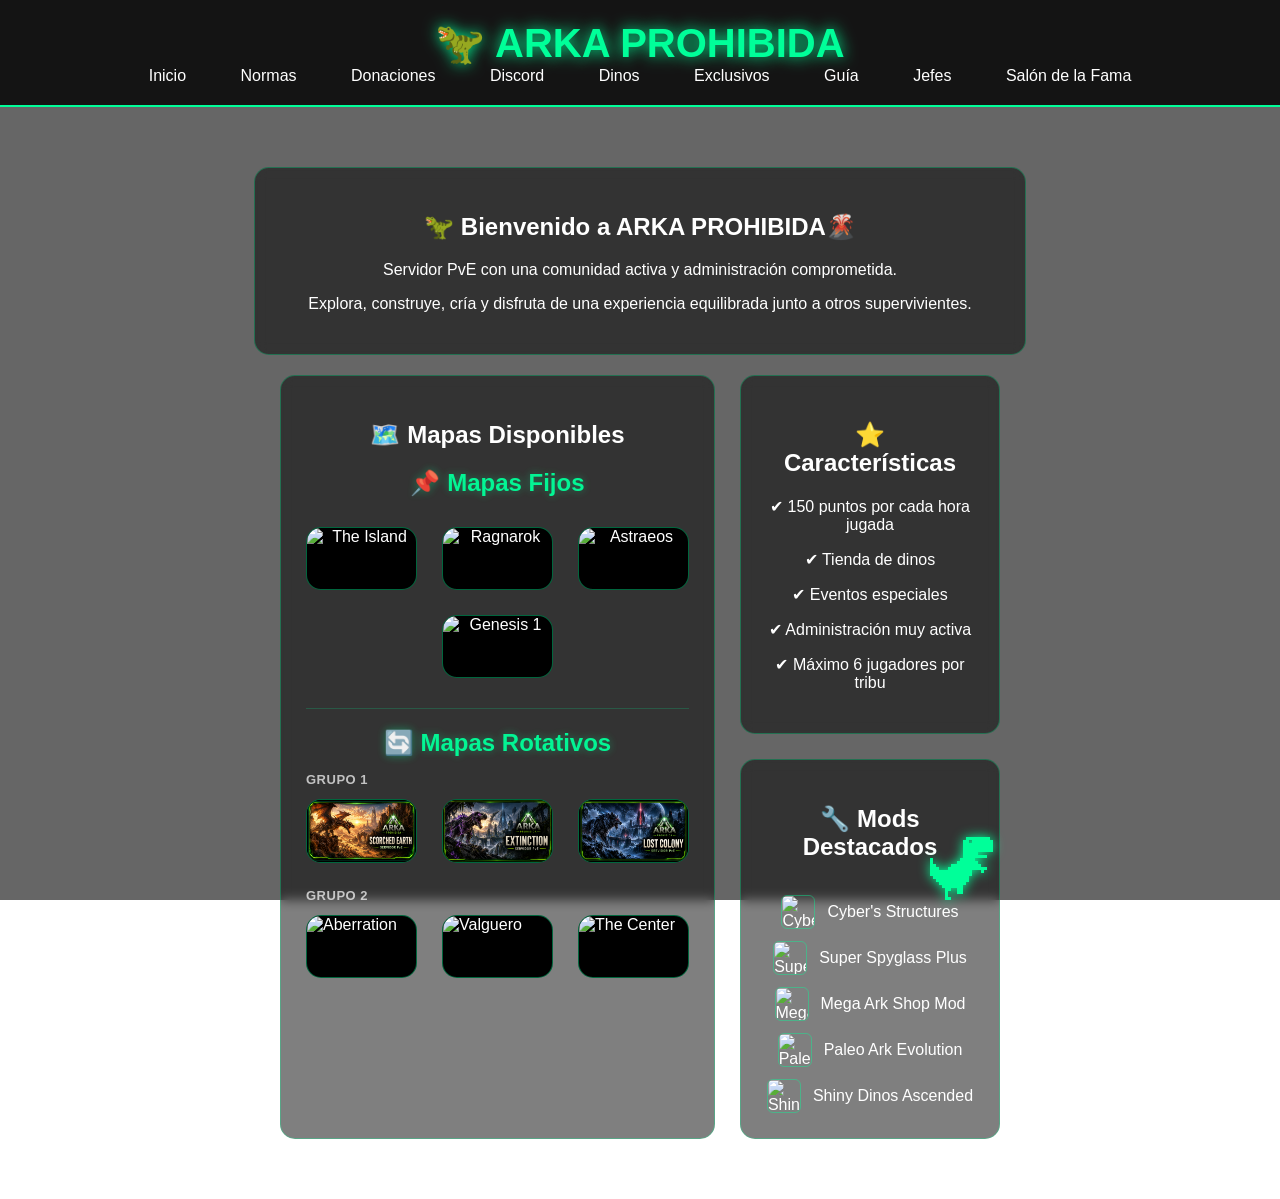
==== commit f976684c: "Add a pixel-art dino that walks along the bottom of every page Two-frame walk cycle drawn as inline " ====
--- a/index.html
+++ b/index.html
@@ -71,7 +71,8 @@
     <a class="btn discord-btn" data-discord-href target="_blank">🟦 UNIRSE</a>
 </div>
 
-<script src="site.js"></script>
+<script src="site.js"></script>
+<script src="dino-walker.js"></script>
 <script src="home.js"></script>
 <script src="script.js"></script>
 
--- a/style.css
+++ b/style.css
@@ -1012,3 +1012,62 @@
         max-width: 320px;
     }
 }
+
+.boss-difficulty .item-list {
+    list-style: none;
+    padding-left: 0;
+}
+
+.item-list li {
+    display: flex;
+    align-items: center;
+    gap: 8px;
+    margin: 4px 0;
+}
+
+.item-icon {
+    width: 28px;
+    height: 28px;
+    flex-shrink: 0;
+    object-fit: contain;
+    background: rgba(255, 255, 255, 0.06);
+    border: 1px solid rgba(0, 255, 153, 0.2);
+    border-radius: 6px;
+    padding: 2px;
+    box-sizing: border-box;
+}
+
+.item-list .item-note {
+    font-style: italic;
+    opacity: 0.75;
+}
+
+/* DINO QUE CAMINA */
+.dino-walker {
+    position: fixed;
+    left: 0;
+    bottom: 0;
+    z-index: 20;
+    cursor: pointer;
+    filter: drop-shadow(0 0 6px #00ff99);
+}
+
+.dino-walker svg {
+    display: block;
+    width: 100%;
+    height: 100%;
+    fill: #00ff99;
+}
+
+.dino-walker.jumping svg {
+    animation: dinoJump 0.6s ease-out;
+}
+
+@keyframes dinoJump {
+    0%, 100% { transform: translateY(0); }
+    50%      { transform: translateY(-50px); }
+}
+
+.dino-walker .dino-legs-1,
+.dino-walker[data-frame="1"] .dino-legs-0 { display: none; }
+.dino-walker[data-frame="1"] .dino-legs-1 { display: inline; }
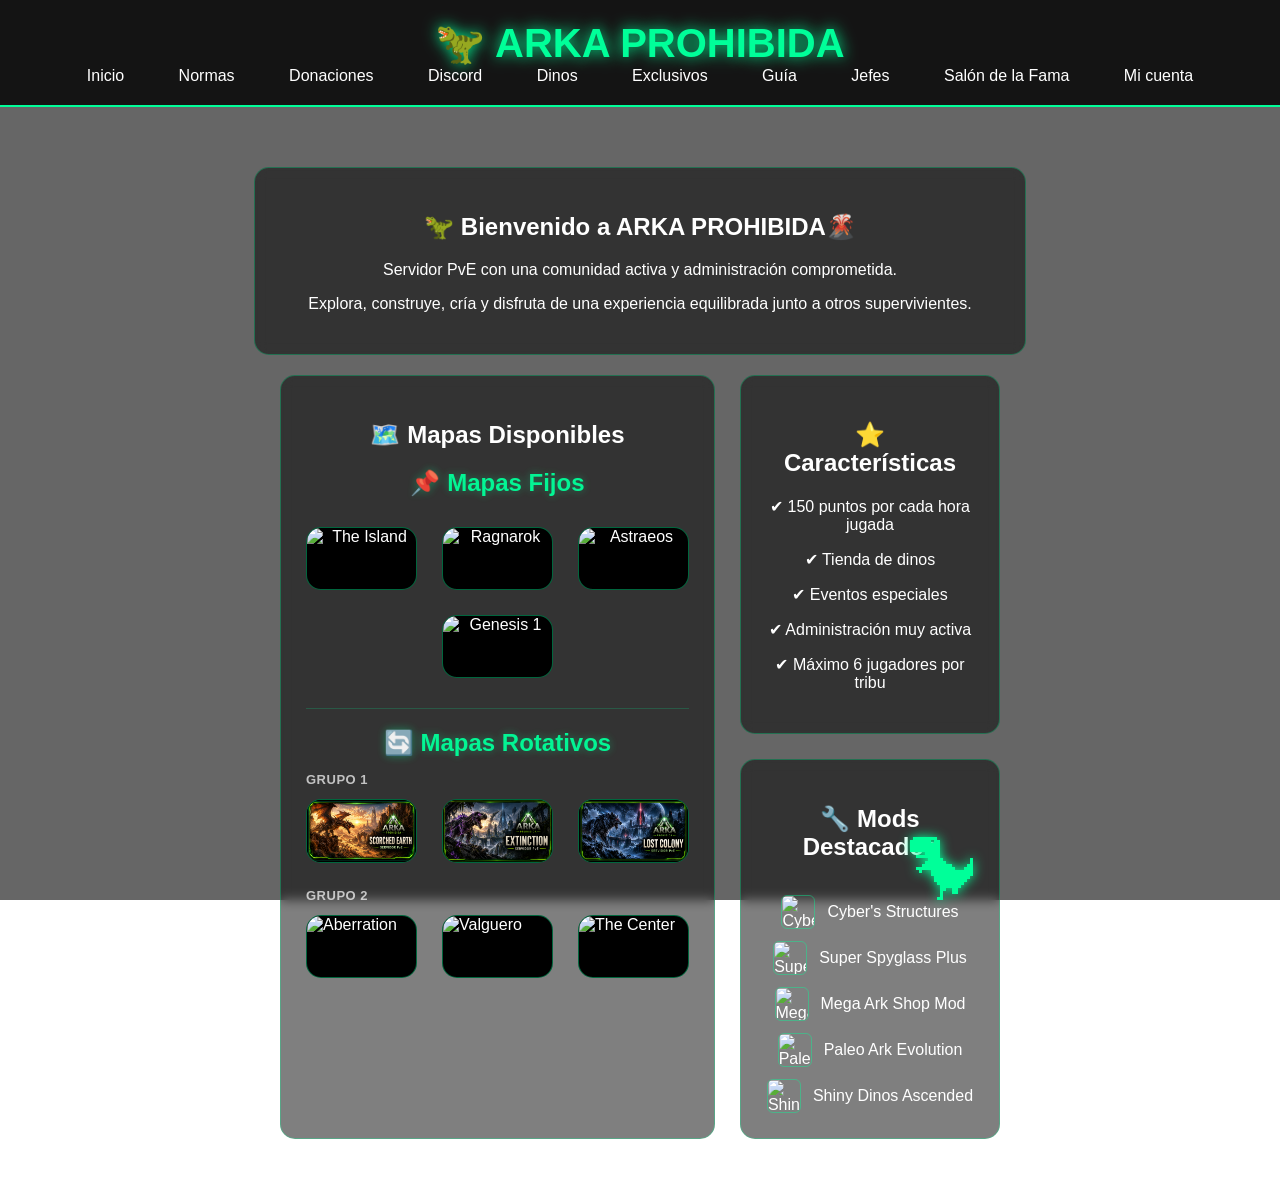
==== commit 921fd7bb: "Add Mi cuenta page with Discord login and linked ARK account Players log in through the arka-bot API" ====
--- a/index.html
+++ b/index.html
@@ -23,7 +23,8 @@
     <a href="exclusivos.html">Exclusivos</a>
     <a href="guia.html">Guía</a>
     <a href="jefes.html">Jefes</a>
-    <a href="hall-of-fame.html">Salón de la Fama</a>
+    <a href="hall-of-fame.html">Salón de la Fama</a>
+    <a href="cuenta.html">Mi cuenta</a>
 </nav>
 
 
--- a/style.css
+++ b/style.css
@@ -1071,3 +1071,162 @@
 .dino-walker .dino-legs-1,
 .dino-walker[data-frame="1"] .dino-legs-0 { display: none; }
 .dino-walker[data-frame="1"] .dino-legs-1 { display: inline; }
+
+/* MI CUENTA */
+.cuenta-login,
+.cuenta-header,
+.cuenta-eos {
+    max-width: 700px;
+}
+
+.cuenta-aviso {
+    color: #ffd166;
+}
+
+.cuenta-muted {
+    opacity: 0.7;
+}
+
+.cuenta-spinner {
+    width: 36px;
+    height: 36px;
+    margin: 10px auto;
+    border: 4px solid rgba(0,255,153,0.2);
+    border-top-color: #00ff99;
+    border-radius: 50%;
+    animation: cuentaSpin 0.8s linear infinite;
+}
+
+@keyframes cuentaSpin {
+    to { transform: rotate(360deg); }
+}
+
+.cuenta-avatar {
+    width: 80px;
+    height: 80px;
+    border-radius: 50%;
+    border: 2px solid #00ff99;
+    box-shadow: 0 0 12px rgba(0,255,153,0.5);
+}
+
+.cuenta-discord-name {
+    font-size: 14px;
+    opacity: 0.8;
+    margin-top: 6px;
+}
+
+.cuenta-ark-name {
+    font-size: 28px;
+    font-weight: bold;
+    color: #00ff99;
+    margin-top: 10px;
+}
+
+.cuenta-online {
+    color: #00ff99;
+    font-weight: bold;
+}
+
+.cuenta-offline {
+    opacity: 0.7;
+}
+
+.cuenta-grid {
+    display: grid;
+    grid-template-columns: repeat(3, minmax(0, 1fr));
+    gap: 25px;
+    width: 60%;
+    max-width: 752px;
+    margin: 20px auto;
+}
+
+.cuenta-grid .box {
+    width: auto;
+    margin: 0;
+}
+
+.cuenta-big {
+    font-size: 20px;
+    font-weight: bold;
+}
+
+.cuenta-badge {
+    display: inline-block;
+    padding: 3px 10px;
+    border-radius: 999px;
+    font-size: 13px;
+    font-weight: bold;
+}
+
+.cuenta-badge-warn {
+    background: #ffd166;
+    color: black;
+}
+
+.cuenta-badge-bad {
+    background: #ff5c5c;
+    color: black;
+}
+
+.cuenta-vip-pronto {
+    border-color: #ffd166;
+}
+
+.cuenta-vip-expirado {
+    border-color: #ff5c5c;
+}
+
+.cuenta-pin {
+    font: inherit;
+    font-family: monospace;
+    font-size: 18px;
+    color: #00ff99;
+    background: rgba(0,255,153,0.1);
+    border: 1px solid rgba(0,255,153,0.4);
+    border-radius: 6px;
+    padding: 2px 10px;
+    cursor: pointer;
+}
+
+.cuenta-eos-id {
+    display: block;
+    font-size: 13px;
+    word-break: break-all;
+    opacity: 0.85;
+}
+
+.cuenta-header code,
+.cuenta-eos code {
+    font-family: monospace;
+}
+
+button.btn {
+    border: none;
+    font: inherit;
+    font-weight: bold;
+    cursor: pointer;
+}
+
+.cuenta-link-btn {
+    margin-top: 12px;
+    background: none;
+    border: none;
+    color: #00ff99;
+    text-decoration: underline;
+    cursor: pointer;
+    font: inherit;
+}
+
+@media (max-width: 900px) {
+    .cuenta-grid {
+        grid-template-columns: 1fr;
+        width: 90%;
+    }
+
+    .cuenta-login,
+    .cuenta-header,
+    .cuenta-eos {
+        width: 90%;
+        box-sizing: border-box;
+    }
+}
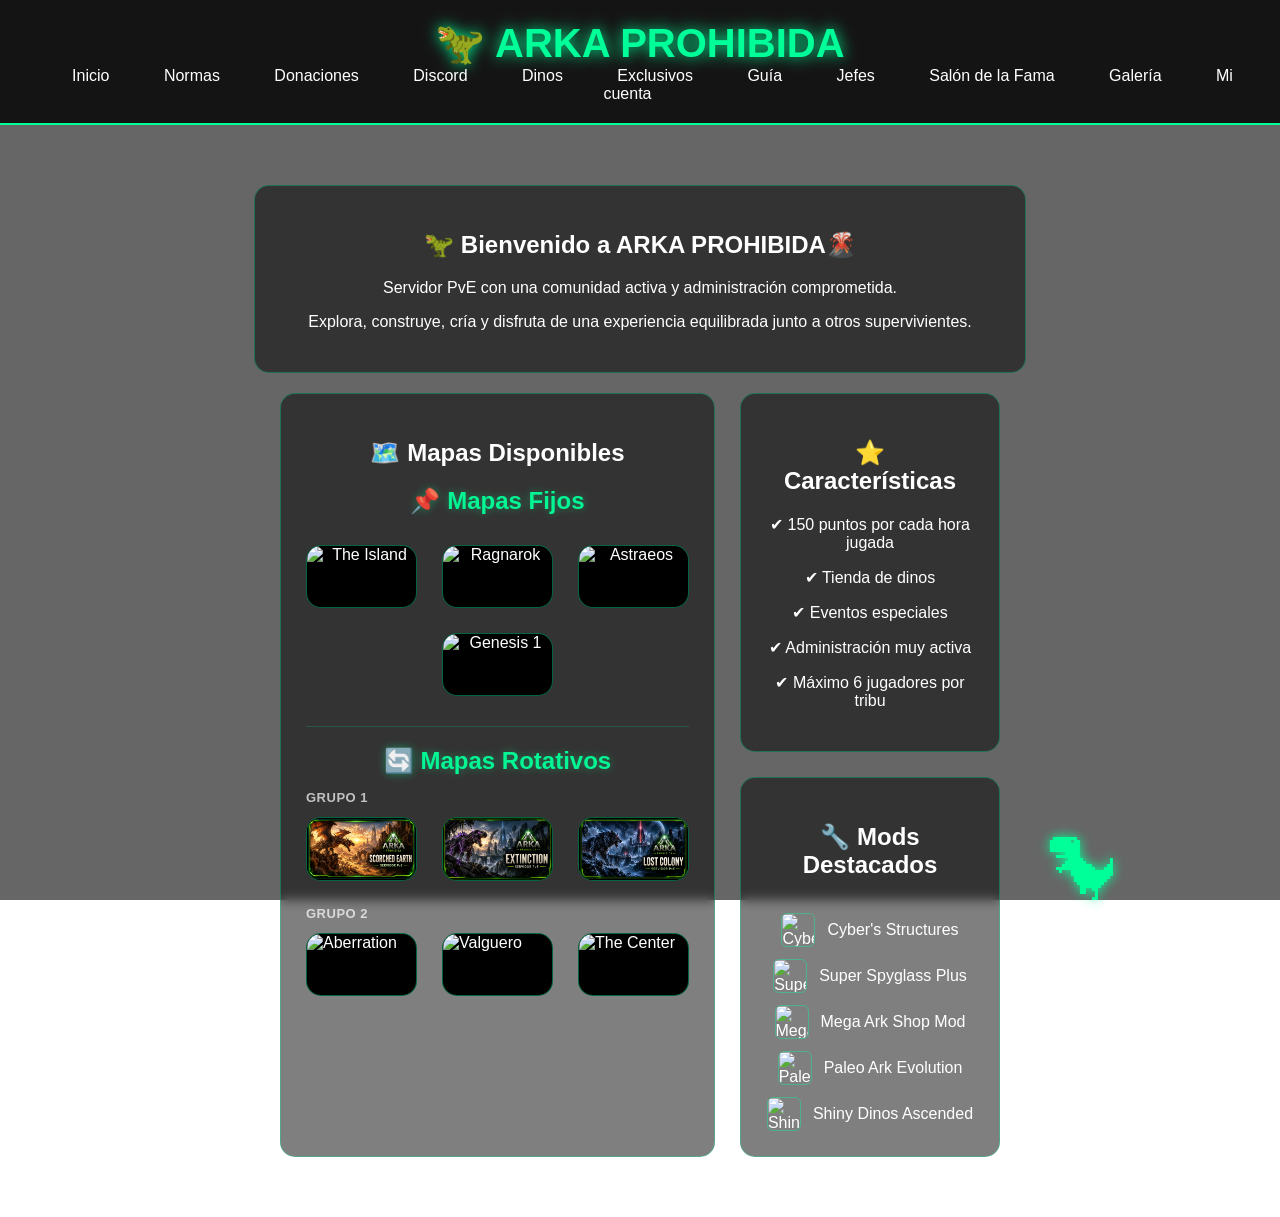
==== commit 46fae005: "Galería: new page of community screenshots A grid of thumbnails with a full-screen viewer (arrows, k" ====
--- a/index.html
+++ b/index.html
@@ -24,6 +24,7 @@
     <a href="guia.html">Guía</a>
     <a href="jefes.html">Jefes</a>
     <a href="hall-of-fame.html">Salón de la Fama</a>
+    <a href="galeria.html">Galería</a>
     <a href="cuenta.html">Mi cuenta</a>
 </nav>
 
--- a/style.css
+++ b/style.css
@@ -1230,3 +1230,14 @@
         box-sizing: border-box;
     }
 }
+
+.cuenta-contrasenas {
+    margin-top: 12px;
+    padding-top: 10px;
+    border-top: 1px solid rgba(255,255,255,0.1);
+}
+
+.cuenta-contrasenas .cuenta-pin {
+    margin-top: 4px;
+    word-break: break-all;
+}
